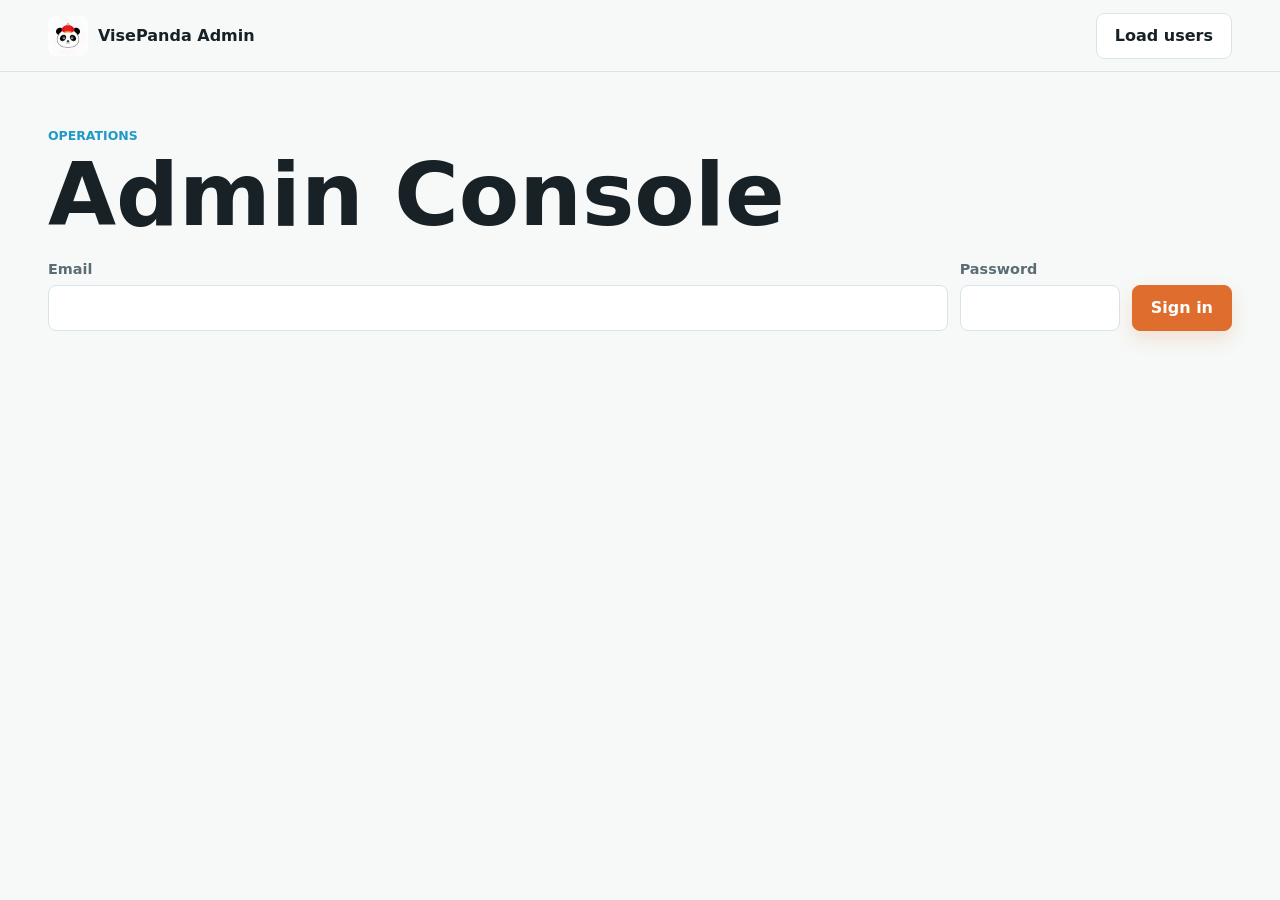
==== web/admin.html @ 82ce8745 "Upgrade visual system for v6.0.4" ====
<!doctype html>
<html lang="en">
  <head>
    <meta charset="utf-8">
    <meta name="viewport" content="width=device-width, initial-scale=1">
    <title>VisePanda Admin</title>
    <link rel="stylesheet" href="/web/app.css?v=20260621-v604">
  </head>
  <body>
    <header class="topbar">
      <a class="brand" href="/">
        <img src="/static/img/logo-panda.jpg" alt="">
        <span>VisePanda Admin</span>
      </a>
      <button class="secondary" id="loadUsers" type="button">Load users</button>
    </header>
    <main class="section">
      <div class="section__head">
        <p class="eyebrow">Operations</p>
        <h1>Admin Console</h1>
      </div>
      <form class="planner" id="adminLogin">
        <label>Email<input name="email" type="email" required></label>
        <label>Password<input name="password" type="password" required></label>
        <button class="primary" type="submit">Sign in</button>
      </form>
      <p class="muted" id="adminStatus"></p>
      <div class="trip-list" id="userList"></div>
    </main>
    <script>
      const adminState = { token: sessionStorage.getItem("vp_admin_token") || "" };
      const status = document.querySelector("#adminStatus");
      const list = document.querySelector("#userList");
      async function adminApi(path, options = {}) {
        const headers = { "Content-Type": "application/json", ...(options.headers || {}) };
        if (adminState.token) headers.Authorization = `Bearer ${adminState.token}`;
        const response = await fetch(path, { ...options, headers });
        const data = await response.json().catch(() => ({}));
        if (!response.ok) throw new Error(data.error?.message || "Request failed");
        return data;
      }
      function renderUsers(users) {
        list.replaceChildren(...users.map((user) => {
          const card = document.createElement("article");
          card.className = "trip-card";
          const title = document.createElement("h3");
          title.textContent = user.email;
          const meta = document.createElement("p");
          meta.className = "meta";
          meta.textContent = `${user.role} | ${user.name || "No name"}`;
          const button = document.createElement("button");
          button.className = "secondary";
          button.type = "button";
          button.textContent = "Delete";
          button.addEventListener("click", async () => {
            await adminApi(`/api/admin/users/${user.id}`, { method: "DELETE" });
            await loadUsers();
          });
          card.append(title, meta, button);
          return card;
        }));
      }
      async function loadUsers() {
        const data = await adminApi("/api/admin/users");
        renderUsers(data.users || []);
        status.textContent = "Users loaded.";
      }
      document.querySelector("#adminLogin").addEventListener("submit", async (event) => {
        event.preventDefault();
        const body = Object.fromEntries(new FormData(event.currentTarget).entries());
        const data = await adminApi("/api/auth/login", { method: "POST", body: JSON.stringify(body) });
        adminState.token = data.token;
        sessionStorage.setItem("vp_admin_token", data.token);
        status.textContent = "Signed in.";
        await loadUsers();
      });
      document.querySelector("#loadUsers").addEventListener("click", () => loadUsers().catch((error) => {
        status.textContent = error.message;
      }));
    </script>
  </body>
</html>
---- web/app.css ----
:root {
  --bg: #f6f9f8;
  --bg-elevated: #fbfdfc;
  --surface: #ffffff;
  --surface-soft: #f1f7f7;
  --surface-tint: #e7f2f4;
  --text: #172126;
  --text-muted: #5b6c75;
  --text-subtle: #71818a;
  --border: #d9e4e8;
  --border-strong: #b9d2da;
  --brand: #1f9ac7;
  --brand-strong: #0d6380;
  --accent: #df6d2d;
  --accent-strong: #b9501f;
  --success: #2d8a63;
  --warning: #b7791f;
  --danger: #b42318;
  --radius: 8px;
  --shadow-soft: 0 8px 24px rgba(23, 33, 38, 0.06);
  --shadow-raised: 0 14px 34px rgba(23, 33, 38, 0.11);
  --shadow-sticky: 0 18px 44px rgba(23, 33, 38, 0.2);
  --focus-ring: 0 0 0 3px rgba(31, 154, 199, 0.18);
  --space-1: 6px;
  --space-2: 10px;
  --space-3: 14px;
  --space-4: 18px;
  --space-5: 24px;
  --space-6: 32px;
  --ink: var(--text);
  --muted: var(--text-muted);
  --line: var(--border);
  --panel: var(--surface);
  --soft: var(--surface-soft);
  --sky: var(--brand);
  --leaf: var(--success);
  --orange: var(--accent);
  --orange-dark: var(--accent-strong);
  --shadow: var(--shadow-raised);
  color-scheme: light;
  font-family: Inter, ui-sans-serif, system-ui, -apple-system, BlinkMacSystemFont, "Segoe UI", sans-serif;
}

* {
  box-sizing: border-box;
}

body {
  margin: 0;
  background: var(--bg);
  color: var(--ink);
  min-height: 100vh;
}

button,
input,
select,
textarea {
  font: inherit;
}

button {
  cursor: pointer;
  transition: background-color 180ms ease, border-color 180ms ease, color 180ms ease, box-shadow 180ms ease, transform 180ms ease;
}

button:active:not(:disabled) {
  transform: translateY(1px);
}

button:disabled {
  cursor: progress;
  opacity: 0.72;
}

svg {
  width: 20px;
  height: 20px;
  fill: none;
  stroke: currentColor;
  stroke-width: 2;
  stroke-linecap: round;
  stroke-linejoin: round;
}

.topbar {
  position: sticky;
  top: 0;
  z-index: 20;
  display: grid;
  grid-template-columns: auto auto;
  align-items: center;
  justify-content: space-between;
  gap: 24px;
  min-height: 72px;
  padding: 12px clamp(18px, 4vw, 48px);
  background: rgba(246, 249, 248, 0.92);
  border-bottom: 1px solid var(--line);
  backdrop-filter: blur(16px);
}

.brand {
  display: inline-flex;
  align-items: center;
  gap: 10px;
  color: var(--ink);
  font-weight: 800;
  text-decoration: none;
}

.brand img {
  width: 40px;
  height: 40px;
  border-radius: 8px;
  object-fit: cover;
}

.nav {
  position: sticky;
  top: 72px;
  z-index: 19;
  display: flex;
  justify-content: center;
  gap: 6px;
  min-height: 58px;
  padding: 8px 18px;
  background: rgba(246, 249, 248, 0.92);
  border-bottom: 1px solid var(--line);
  backdrop-filter: blur(16px);
}

.nav__item,
.link-button {
  border: 0;
  background: transparent;
  color: var(--muted);
}

.nav__item {
  display: inline-flex;
  align-items: center;
  justify-content: center;
  gap: 8px;
  min-width: 78px;
  min-height: 42px;
  border-radius: 8px;
  font-weight: 700;
}

.nav__item svg {
  width: 18px;
  height: 18px;
}

.nav__item.is-active {
  background: var(--surface-tint);
  color: var(--brand-strong);
  box-shadow: inset 0 0 0 1px rgba(31, 154, 199, 0.16);
}

.icon-button {
  display: inline-grid;
  place-items: center;
  width: 42px;
  height: 42px;
  border: 1px solid var(--line);
  border-radius: var(--radius);
  background: var(--panel);
  color: var(--ink);
}

.hero {
  display: grid;
  grid-template-columns: minmax(0, 1.08fr) minmax(360px, 0.92fr);
  gap: 0;
  min-height: calc(100vh - 116px);
  max-height: 760px;
  border-bottom: 1px solid var(--line);
  background: var(--bg-elevated);
}

.hero__media {
  min-height: 440px;
}

.hero__media img {
  width: 100%;
  height: 100%;
  object-fit: cover;
}

.hero__content {
  display: flex;
  flex-direction: column;
  justify-content: center;
  gap: 24px;
  padding: clamp(28px, 6vw, 72px);
}

.eyebrow {
  margin: 0 0 10px;
  color: var(--sky);
  font-size: 0.78rem;
  font-weight: 800;
  letter-spacing: 0;
  text-transform: uppercase;
}

h1,
h2,
h3,
p {
  margin-top: 0;
}

h1 {
  margin-bottom: 0;
  font-size: 5.5rem;
  line-height: 0.95;
  letter-spacing: 0;
}

h2 {
  margin-bottom: 0;
  font-size: 2rem;
  line-height: 1.1;
  letter-spacing: 0;
}

h3 {
  margin-bottom: 8px;
  font-size: 1.05rem;
}

.lead {
  max-width: 620px;
  color: #43545d;
  font-size: 1.12rem;
  line-height: 1.7;
}

.prompt-rail,
.chat-prompts {
  display: flex;
  flex-wrap: wrap;
  gap: 10px;
}

.prompt-rail button,
.chat-prompts button {
  min-height: 38px;
  border: 1px solid #cfe0e5;
  border-radius: 999px;
  padding: 0 14px;
  background: var(--surface-soft);
  color: var(--brand-strong);
  font-weight: 800;
}

.prompt-rail button:hover,
.chat-prompts button:hover {
  border-color: var(--sky);
  background: #e4f3f6;
}

.planner,
.trip-form {
  display: grid;
  grid-template-columns: minmax(220px, 1fr) 160px auto;
  gap: 12px;
  align-items: end;
}

label {
  display: grid;
  gap: 8px;
  color: var(--muted);
  font-size: 0.9rem;
  font-weight: 700;
}

input,
select,
textarea {
  width: 100%;
  border: 1px solid var(--line);
  border-radius: var(--radius);
  background: var(--surface);
  color: var(--ink);
  outline: 0;
}

input,
select {
  height: 46px;
  padding: 0 14px;
}

textarea {
  min-height: 92px;
  padding: 14px;
  resize: vertical;
}

input:focus,
select:focus,
textarea:focus {
  border-color: var(--sky);
  box-shadow: var(--focus-ring);
}

button:focus-visible,
a:focus-visible,
input:focus-visible,
select:focus-visible,
textarea:focus-visible {
  outline: 3px solid rgba(31, 154, 199, 0.34);
  outline-offset: 3px;
}

.primary,
.secondary {
  display: inline-flex;
  align-items: center;
  justify-content: center;
  gap: 8px;
  min-height: 46px;
  border-radius: var(--radius);
  padding: 0 18px;
  font-weight: 800;
}

.primary {
  border: 1px solid var(--orange);
  background: var(--orange);
  color: #fff;
  box-shadow: 0 8px 18px rgba(223, 109, 45, 0.18);
}

.primary:hover {
  background: var(--orange-dark);
  border-color: var(--orange-dark);
}

.secondary {
  border: 1px solid var(--line);
  background: var(--panel);
  color: var(--ink);
}

.secondary:hover,
.icon-button:hover,
.tool-card:hover,
.city-card:hover,
.trip-card:hover {
  border-color: var(--border-strong);
  box-shadow: var(--shadow-raised);
}

.section {
  padding: clamp(28px, 5vw, 56px) clamp(18px, 4vw, 48px);
}

.dashboard {
  display: grid;
  grid-template-columns: minmax(0, 1fr) minmax(280px, 360px);
  gap: 28px;
}

.section__head {
  margin-bottom: 24px;
}

.section__head.row {
  display: flex;
  align-items: end;
  justify-content: space-between;
  gap: 16px;
}

.view-status {
  min-height: 24px;
  margin: -10px 0 18px;
  color: var(--muted);
  font-size: 0.9rem;
  font-weight: 700;
}

.view-status[data-tone="error"] {
  color: var(--danger);
}

.view-status[data-tone="success"] {
  color: var(--success);
}

.search {
  max-width: 360px;
}

.city-strip,
.city-grid,
.tool-grid,
.trip-list {
  display: grid;
  gap: 16px;
}

.city-strip {
  grid-template-columns: repeat(4, minmax(0, 1fr));
}

.city-grid {
  grid-template-columns: repeat(auto-fill, minmax(240px, 1fr));
}

.city-card,
.tool-card,
.readiness,
.tool-detail,
.trip-card,
.chat-shell {
  border: 1px solid var(--line);
  border-radius: var(--radius);
  background: var(--panel);
  box-shadow: var(--shadow-soft);
}

.empty-state,
.skeleton-card {
  border: 1px dashed var(--border-strong);
  border-radius: var(--radius);
  background: var(--surface);
  padding: 18px;
}

.empty-state {
  display: grid;
  gap: 10px;
  min-height: 168px;
  align-content: center;
}

.empty-state h3,
.empty-state p {
  margin-bottom: 0;
}

.empty-state .secondary {
  width: max-content;
}

.skeleton-card {
  display: grid;
  gap: 12px;
}

.skeleton-card span {
  display: block;
  height: 14px;
  border-radius: 999px;
  background: linear-gradient(90deg, #eef5f6, #dfecef, #eef5f6);
  background-size: 220% 100%;
  animation: shimmer 1.2s ease-in-out infinite;
}

.skeleton-card span:first-child {
  height: 120px;
  border-radius: var(--radius);
}

.skeleton-card span:last-child {
  width: 62%;
}

.city-card {
  overflow: hidden;
}

.city-card img {
  width: 100%;
  aspect-ratio: 4 / 3;
  object-fit: cover;
  background: #dce8eb;
}

.city-card__body,
.tool-card,
.trip-card,
.tool-detail,
.readiness {
  padding: 18px;
}

.city-card__body,
.tool-card,
.trip-card {
  display: grid;
  align-content: start;
  gap: 10px;
}

.city-card__body h3,
.tool-card h3,
.trip-card h3 {
  margin-bottom: 0;
}

.city-card__facts,
.trip-card__facts {
  display: flex;
  flex-wrap: wrap;
  gap: 6px;
}

.city-card__facts span,
.trip-card__facts span {
  min-height: 26px;
  border: 1px solid #d9e8ec;
  border-radius: 999px;
  padding: 4px 8px;
  background: var(--surface-soft);
  color: var(--text-muted);
  font-size: 0.78rem;
  font-weight: 800;
}

.meta {
  color: var(--muted);
  font-size: 0.9rem;
  line-height: 1.55;
  margin-bottom: 0;
}

.tags {
  display: flex;
  flex-wrap: wrap;
  gap: 8px;
  margin-top: 14px;
}

.tag {
  border: 1px solid #c9dde4;
  border-radius: 999px;
  padding: 5px 9px;
  background: #eef7f8;
  color: #185b70;
  font-size: 0.78rem;
  font-weight: 700;
}

.readiness ul {
  display: grid;
  gap: 14px;
  margin: 18px 0 0;
  padding: 0;
  list-style: none;
}

.readiness li {
  display: grid;
  grid-template-columns: 18px 1fr;
  gap: 10px;
  align-items: center;
  color: #43545d;
}

.readiness span {
  width: 18px;
  height: 18px;
  border-radius: 6px;
  background: var(--leaf);
}

.chat-shell {
  display: grid;
  grid-template-rows: auto minmax(0, 1fr) auto;
  min-height: 560px;
  overflow: hidden;
}

.chat-prompts {
  padding: 14px 16px;
  border-bottom: 1px solid var(--line);
  background: var(--surface);
}

.chat-log {
  display: flex;
  flex-direction: column;
  gap: 14px;
  min-height: 400px;
  max-height: 58vh;
  overflow: auto;
  padding: 20px;
  background: var(--soft);
}

.message {
  max-width: min(760px, 92%);
  border: 1px solid var(--line);
  border-radius: 8px;
  padding: 14px 16px;
  background: var(--surface);
}

.message.is-user {
  align-self: flex-end;
  border-color: #f0c2a7;
  background: #fff5ef;
}

.message span {
  display: block;
  margin-bottom: 6px;
  color: var(--muted);
  font-size: 0.78rem;
  font-weight: 800;
  text-transform: uppercase;
}

.message p {
  margin: 0;
  line-height: 1.65;
  white-space: pre-wrap;
}

.chat-form {
  display: grid;
  grid-template-columns: 1fr auto;
  gap: 12px;
  padding: 16px;
  border-top: 1px solid var(--line);
  background: var(--surface);
}

.tool-grid {
  grid-template-columns: repeat(auto-fill, minmax(220px, 1fr));
}

.tool-card {
  text-align: left;
}

.tool-card button {
  margin-top: 12px;
  justify-self: start;
}

.tool-detail {
  margin-top: 18px;
}

.tool-detail ul {
  display: grid;
  gap: 10px;
  margin: 12px 0 0;
  padding-left: 20px;
  color: #43545d;
  line-height: 1.55;
}

.trip-form {
  grid-template-columns: minmax(180px, 1fr) minmax(180px, 1fr) 150px 150px auto;
  margin-bottom: 18px;
}

.trip-list {
  grid-template-columns: repeat(auto-fill, minmax(240px, 1fr));
}

.muted {
  color: var(--muted);
}

.auth-dialog {
  border: 1px solid var(--line);
  border-radius: var(--radius);
  background: var(--panel);
  box-shadow: var(--shadow);
  width: min(520px, calc(100vw - 32px));
  padding: 0;
}

.auth-dialog::backdrop {
  background: rgba(23, 33, 38, 0.36);
}

.dialog-close {
  display: flex;
  justify-content: flex-end;
  padding: 12px;
}

.sheet-handle {
  display: none;
}

.auth-layout {
  display: grid;
  gap: 18px;
  padding: 0 24px 24px;
}

.auth-form,
.profile-form {
  display: grid;
  gap: 12px;
}

.link-button {
  min-height: 40px;
  font-weight: 800;
}

.toast {
  position: fixed;
  right: 18px;
  bottom: 18px;
  z-index: 60;
  max-width: min(360px, calc(100vw - 36px));
  min-height: 46px;
  display: grid;
  align-items: center;
  border: 1px solid #bdd7de;
  border-radius: var(--radius);
  padding: 10px 14px;
  background: var(--surface);
  color: var(--ink);
  box-shadow: var(--shadow);
  opacity: 0;
  pointer-events: none;
  transform: translateY(10px);
  transition: opacity 180ms ease, transform 180ms ease;
}

.toast.is-visible {
  opacity: 1;
  transform: translateY(0);
}

.toast[data-tone="error"] {
  border-color: #f3b7b0;
  color: #8f1f17;
}

.is-hidden {
  display: none !important;
}

@media (max-width: 920px) {
  .topbar {
    grid-template-columns: auto auto;
  }

  .nav {
    justify-content: flex-start;
    overflow-x: auto;
  }

  .hero,
  .dashboard {
    grid-template-columns: 1fr;
    max-height: none;
  }

  .hero__media {
    min-height: 320px;
  }

  .planner,
  .trip-form,
  .chat-form {
    grid-template-columns: 1fr;
  }

  .city-strip {
    grid-template-columns: repeat(2, minmax(0, 1fr));
  }
}

@media (max-width: 560px) {
  body {
    padding-bottom: calc(82px + env(safe-area-inset-bottom));
  }

  main {
    overflow-x: hidden;
  }

  .topbar {
    min-height: 58px;
    padding: 9px 14px;
  }

  .brand span {
    display: inline;
    font-size: 0.98rem;
  }

  .brand img {
    width: 36px;
    height: 36px;
  }

  .nav {
    position: fixed;
    top: auto;
    right: 12px;
    bottom: calc(10px + env(safe-area-inset-bottom));
    left: 12px;
    z-index: 30;
    display: grid;
    grid-template-columns: repeat(5, minmax(0, 1fr));
    gap: 2px;
    min-height: 66px;
    padding: 6px;
    overflow: visible;
    border: 1px solid rgba(185, 213, 221, 0.92);
    border-radius: var(--radius);
    background: rgba(255, 255, 255, 0.94);
    box-shadow: var(--shadow-sticky);
    backdrop-filter: blur(18px);
  }

  .nav__item {
    flex-direction: column;
    gap: 3px;
    min-width: 0;
    min-height: 54px;
    border-radius: var(--radius);
    font-size: 0.72rem;
  }

  .nav__item svg {
    width: 19px;
    height: 19px;
  }

  .icon-button {
    width: 40px;
    height: 40px;
  }

  .hero {
    display: flex;
    flex-direction: column;
    min-height: auto;
  }

  .hero__media {
    min-height: 0;
    height: 122px;
  }

  .hero__content {
    gap: 12px;
    padding: 16px 16px 18px;
  }

  h1 {
    font-size: 2.32rem;
  }

  h2 {
    font-size: 1.55rem;
  }

  .lead {
    font-size: 1rem;
    line-height: 1.45;
    display: -webkit-box;
    overflow: hidden;
    -webkit-box-orient: vertical;
    -webkit-line-clamp: 3;
  }

  .prompt-rail,
  .chat-prompts {
    flex-wrap: nowrap;
    margin-right: -16px;
    margin-left: -16px;
    padding-right: 16px;
    padding-left: 16px;
    overflow-x: auto;
    scrollbar-width: none;
  }

  .prompt-rail::-webkit-scrollbar,
  .chat-prompts::-webkit-scrollbar {
    display: none;
  }

  .prompt-rail button,
  .chat-prompts button {
    flex: 0 0 auto;
    min-height: 38px;
    white-space: nowrap;
  }

  .planner {
    grid-template-columns: minmax(0, 1fr) auto;
    gap: 10px;
    padding: 10px;
    border: 1px solid var(--line);
    border-radius: var(--radius);
    background: var(--surface);
    box-shadow: var(--shadow-soft);
  }

  .planner label:first-child {
    grid-column: 1 / -1;
  }

  .planner .primary {
    min-width: 112px;
  }

  input,
  select {
    height: 44px;
  }

  .section {
    padding: 28px 16px;
  }

  .section__head.row {
    display: grid;
    align-items: start;
  }

  .search {
    max-width: none;
  }

  .city-strip {
    display: flex;
    margin-right: -16px;
    overflow-x: auto;
    padding: 0 16px 8px 0;
    scroll-snap-type: x mandatory;
    scrollbar-width: none;
  }

  .city-strip::-webkit-scrollbar {
    display: none;
  }

  .city-strip .city-card {
    flex: 0 0 82%;
    scroll-snap-align: start;
  }

  .city-grid,
  .tool-grid,
  .trip-list {
    grid-template-columns: 1fr;
  }

  .city-card img {
    aspect-ratio: 16 / 10;
  }

  .city-card__body,
  .tool-card,
  .trip-card,
  .tool-detail,
  .readiness {
    padding: 15px;
  }

  .tags {
    gap: 6px;
  }

  .tag {
    max-width: 100%;
    overflow: hidden;
    text-overflow: ellipsis;
    white-space: nowrap;
  }

  .chat-shell {
    min-height: calc(100dvh - 176px);
  }

  .chat-log {
    min-height: 320px;
    max-height: none;
    padding: 14px;
  }

  .message {
    max-width: 94%;
    padding: 12px 13px;
  }

  .chat-form {
    position: sticky;
    bottom: calc(82px + env(safe-area-inset-bottom));
    grid-template-columns: 1fr;
    padding: 12px;
    box-shadow: 0 -10px 26px rgba(23, 33, 38, 0.08);
  }

  .chat-form textarea {
    min-height: 76px;
  }

  body[data-view="chat"] {
    overflow: hidden;
  }

  body[data-view="chat"] main {
    height: calc(100dvh - 58px - 92px - env(safe-area-inset-bottom));
    overflow: hidden;
  }

  body[data-view="chat"] .workspace[data-view-panel="chat"] {
    display: grid !important;
    grid-template-rows: auto minmax(0, 1fr);
    height: 100%;
    padding: 24px 16px 0;
    overflow: hidden;
  }

  body[data-view="chat"] .workspace[data-view-panel="chat"] .section__head {
    margin-bottom: 16px;
  }

  body[data-view="chat"] .chat-shell {
    min-height: 0;
    height: 100%;
  }

  body[data-view="chat"] .chat-log {
    min-height: 0;
    height: auto;
  }

  body[data-view="chat"] .chat-form {
    position: static;
  }

  .trip-form {
    gap: 10px;
    padding: 12px;
    border: 1px solid var(--line);
    border-radius: var(--radius);
    background: var(--surface);
  }

  .auth-dialog {
    position: fixed;
    inset: auto 8px calc(10px + env(safe-area-inset-bottom)) 8px;
    width: auto;
    max-width: none;
    max-height: calc(100dvh - 34px);
    margin: 0;
    border-radius: var(--radius);
    overflow: auto;
  }

  .sheet-handle {
    display: block;
    width: 44px;
    height: 5px;
    margin: 10px auto 0;
    border-radius: 999px;
    background: #c9d9de;
  }

  .dialog-close {
    padding: 6px 10px 0;
  }

  .auth-layout {
    padding: 0 16px 18px;
  }

  .toast {
    right: 14px;
    bottom: calc(92px + env(safe-area-inset-bottom));
    left: 14px;
    max-width: none;
  }
}

@media (prefers-reduced-motion: reduce) {
  *,
  *::before,
  *::after {
    scroll-behavior: auto !important;
    animation-duration: 0.01ms !important;
    animation-iteration-count: 1 !important;
    transition-duration: 0.01ms !important;
  }
}

@keyframes shimmer {
  0% {
    background-position: 120% 0;
  }

  100% {
    background-position: -120% 0;
  }
}
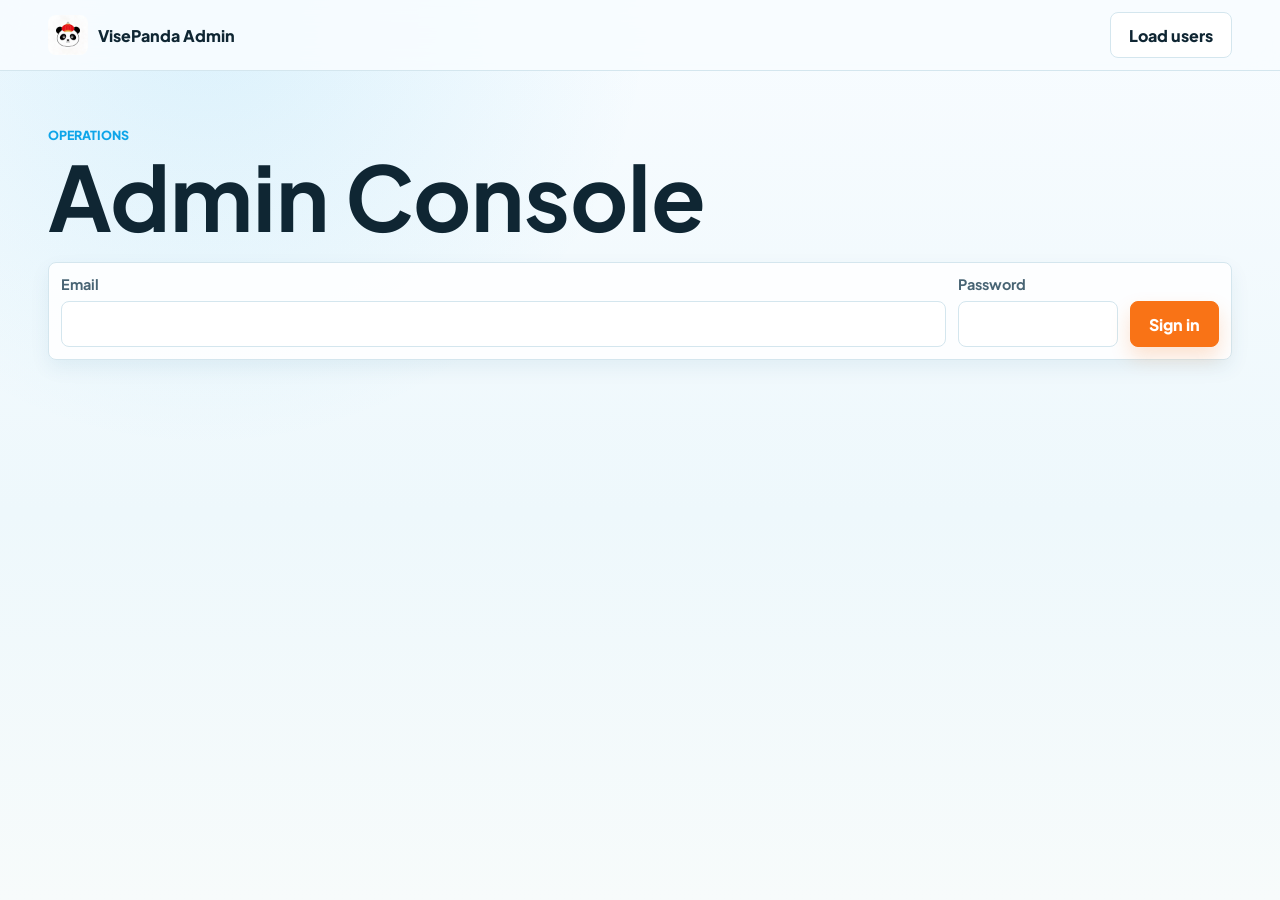
==== commit 4a586291: "Polish mobile layout and app tabs" ====
--- a/web/admin.html
+++ b/web/admin.html
@@ -4,7 +4,7 @@
     <meta charset="utf-8">
     <meta name="viewport" content="width=device-width, initial-scale=1">
     <title>VisePanda Admin</title>
-    <link rel="stylesheet" href="/web/app.css?v=20260621-v604">
+    <link rel="stylesheet" href="/web/app.css?v=20260622-v608-mobile-ui3">
   </head>
   <body>
     <header class="topbar">
--- a/web/app.css
+++ b/web/app.css
@@ -1,26 +1,28 @@
+@import url("https://fonts.googleapis.com/css2?family=Plus+Jakarta+Sans:wght@400;500;600;700;800&display=swap");
+
 :root {
-  --bg: #f6f9f8;
-  --bg-elevated: #fbfdfc;
+  --bg: #eef8fc;
+  --bg-elevated: #f8fcff;
   --surface: #ffffff;
-  --surface-soft: #f1f7f7;
-  --surface-tint: #e7f2f4;
-  --text: #172126;
-  --text-muted: #5b6c75;
-  --text-subtle: #71818a;
-  --border: #d9e4e8;
-  --border-strong: #b9d2da;
-  --brand: #1f9ac7;
-  --brand-strong: #0d6380;
-  --accent: #df6d2d;
-  --accent-strong: #b9501f;
+  --surface-soft: #f3f9fc;
+  --surface-tint: #dff4fb;
+  --text: #0f2633;
+  --text-muted: #486474;
+  --text-subtle: #6f8794;
+  --border: #d4e6ee;
+  --border-strong: #a9cedc;
+  --brand: #0ea5e9;
+  --brand-strong: #075985;
+  --accent: #f97316;
+  --accent-strong: #c2410c;
   --success: #2d8a63;
   --warning: #b7791f;
   --danger: #b42318;
   --radius: 8px;
-  --shadow-soft: 0 8px 24px rgba(23, 33, 38, 0.06);
-  --shadow-raised: 0 14px 34px rgba(23, 33, 38, 0.11);
+  --shadow-soft: 0 8px 20px rgba(7, 89, 133, 0.07);
+  --shadow-raised: 0 16px 34px rgba(7, 89, 133, 0.12);
   --shadow-sticky: 0 18px 44px rgba(23, 33, 38, 0.2);
-  --focus-ring: 0 0 0 3px rgba(31, 154, 199, 0.18);
+  --focus-ring: 0 0 0 3px rgba(14, 165, 233, 0.2);
   --space-1: 6px;
   --space-2: 10px;
   --space-3: 14px;
@@ -38,18 +40,25 @@
   --orange-dark: var(--accent-strong);
   --shadow: var(--shadow-raised);
   color-scheme: light;
-  font-family: Inter, ui-sans-serif, system-ui, -apple-system, BlinkMacSystemFont, "Segoe UI", sans-serif;
+  font-family: "Plus Jakarta Sans", Inter, ui-sans-serif, system-ui, -apple-system, BlinkMacSystemFont, "Segoe UI", sans-serif;
 }
 
 * {
   box-sizing: border-box;
 }
 
+html {
+  overflow-x: hidden;
+}
+
 body {
   margin: 0;
-  background: var(--bg);
+  background:
+    radial-gradient(circle at 16% 0%, rgba(14, 165, 233, 0.12), transparent 28rem),
+    linear-gradient(180deg, #f8fcff 0%, var(--bg) 32rem, #f7fbfb 100%);
   color: var(--ink);
   min-height: 100vh;
+  overflow-x: hidden;
 }
 
 button,
@@ -92,9 +101,9 @@
   align-items: center;
   justify-content: space-between;
   gap: 24px;
-  min-height: 72px;
+  min-height: 68px;
   padding: 12px clamp(18px, 4vw, 48px);
-  background: rgba(246, 249, 248, 0.92);
+  background: rgba(248, 252, 255, 0.9);
   border-bottom: 1px solid var(--line);
   backdrop-filter: blur(16px);
 }
@@ -117,14 +126,14 @@
 
 .nav {
   position: sticky;
-  top: 72px;
+  top: 68px;
   z-index: 19;
   display: flex;
   justify-content: center;
   gap: 6px;
   min-height: 58px;
   padding: 8px 18px;
-  background: rgba(246, 249, 248, 0.92);
+  background: rgba(248, 252, 255, 0.9);
   border-bottom: 1px solid var(--line);
   backdrop-filter: blur(16px);
 }
@@ -137,6 +146,7 @@
 }
 
 .nav__item {
+  position: relative;
   display: inline-flex;
   align-items: center;
   justify-content: center;
@@ -153,9 +163,20 @@
 }
 
 .nav__item.is-active {
-  background: var(--surface-tint);
+  background: #e0f4fd;
   color: var(--brand-strong);
-  box-shadow: inset 0 0 0 1px rgba(31, 154, 199, 0.16);
+  box-shadow: inset 0 0 0 1px rgba(14, 165, 233, 0.2);
+}
+
+.nav__item.is-active::after {
+  position: absolute;
+  right: 14px;
+  bottom: 6px;
+  left: 14px;
+  height: 2px;
+  border-radius: 999px;
+  background: var(--accent);
+  content: "";
 }
 
 .icon-button {
@@ -171,16 +192,23 @@
 
 .hero {
   display: grid;
-  grid-template-columns: minmax(0, 1.08fr) minmax(360px, 0.92fr);
-  gap: 0;
-  min-height: calc(100vh - 116px);
-  max-height: 760px;
+  grid-template-columns: minmax(0, 1fr) minmax(320px, 0.82fr);
+  gap: clamp(18px, 4vw, 48px);
+  align-items: center;
+  min-height: min(680px, calc(100vh - 126px));
+  padding: clamp(28px, 5vw, 62px) clamp(18px, 4vw, 48px);
   border-bottom: 1px solid var(--line);
-  background: var(--bg-elevated);
+  background: transparent;
 }
 
 .hero__media {
-  min-height: 440px;
+  position: relative;
+  min-height: 430px;
+  overflow: hidden;
+  border: 1px solid rgba(169, 206, 220, 0.82);
+  border-radius: var(--radius);
+  background: var(--surface);
+  box-shadow: var(--shadow-raised);
 }
 
 .hero__media img {
@@ -189,12 +217,34 @@
   object-fit: cover;
 }
 
+.hero__media-note {
+  position: absolute;
+  right: 16px;
+  bottom: 16px;
+  left: 16px;
+  display: grid;
+  gap: 4px;
+  border: 1px solid rgba(255, 255, 255, 0.66);
+  border-radius: var(--radius);
+  padding: 14px;
+  background: rgba(255, 255, 255, 0.88);
+  color: var(--text);
+  box-shadow: var(--shadow-soft);
+  backdrop-filter: blur(14px);
+}
+
+.hero__media-note span {
+  color: var(--text-muted);
+  font-size: 0.86rem;
+  line-height: 1.45;
+}
+
 .hero__content {
   display: flex;
   flex-direction: column;
   justify-content: center;
-  gap: 24px;
-  padding: clamp(28px, 6vw, 72px);
+  gap: 18px;
+  padding: 0;
 }
 
 .eyebrow {
@@ -215,7 +265,7 @@
 
 h1 {
   margin-bottom: 0;
-  font-size: 5.5rem;
+  font-size: 5.6rem;
   line-height: 0.95;
   letter-spacing: 0;
 }
@@ -237,6 +287,33 @@
   color: #43545d;
   font-size: 1.12rem;
   line-height: 1.7;
+}
+
+.home-snapshot {
+  display: grid;
+  grid-template-columns: repeat(3, minmax(0, 1fr));
+  gap: 10px;
+}
+
+.home-snapshot article {
+  display: grid;
+  gap: 4px;
+  min-height: 78px;
+  border: 1px solid var(--line);
+  border-radius: var(--radius);
+  padding: 14px;
+  background: rgba(255, 255, 255, 0.78);
+  box-shadow: var(--shadow-soft);
+}
+
+.home-snapshot strong {
+  color: var(--brand-strong);
+}
+
+.home-snapshot span {
+  color: var(--text-muted);
+  font-size: 0.83rem;
+  line-height: 1.35;
 }
 
 .prompt-rail,
@@ -252,7 +329,7 @@
   border: 1px solid #cfe0e5;
   border-radius: 999px;
   padding: 0 14px;
-  background: var(--surface-soft);
+  background: #f7fcff;
   color: var(--brand-strong);
   font-weight: 800;
 }
@@ -269,6 +346,14 @@
   grid-template-columns: minmax(220px, 1fr) 160px auto;
   gap: 12px;
   align-items: end;
+}
+
+.planner {
+  border: 1px solid var(--border);
+  border-radius: var(--radius);
+  padding: 12px;
+  background: rgba(255, 255, 255, 0.88);
+  box-shadow: var(--shadow-soft);
 }
 
 label {
@@ -334,7 +419,7 @@
   border: 1px solid var(--orange);
   background: var(--orange);
   color: #fff;
-  box-shadow: 0 8px 18px rgba(223, 109, 45, 0.18);
+  box-shadow: 0 10px 20px rgba(249, 115, 22, 0.2);
 }
 
 .primary:hover {
@@ -426,6 +511,14 @@
   box-shadow: var(--shadow-soft);
 }
 
+.city-card,
+.tool-card,
+.trip-card,
+.nav__item,
+.mobile-ask-fab {
+  cursor: pointer;
+}
+
 .empty-state,
 .skeleton-card {
   border: 1px dashed var(--border-strong);
@@ -574,15 +667,50 @@
 
 .chat-shell {
   display: grid;
-  grid-template-rows: auto minmax(0, 1fr) auto;
+  grid-template-rows: auto auto auto minmax(0, 1fr) auto;
   min-height: 560px;
   overflow: hidden;
 }
 
+.chat-toolbar {
+  display: grid;
+  grid-template-columns: minmax(180px, 1.1fr) minmax(170px, 0.9fr) minmax(130px, 0.6fr);
+  gap: 12px;
+  padding: 16px;
+  border-bottom: 1px solid var(--line);
+  background: linear-gradient(180deg, #ffffff 0%, #f7fcff 100%);
+}
+
 .chat-prompts {
+  display: grid;
+  grid-template-columns: repeat(4, minmax(180px, 1fr));
+  gap: 12px;
   padding: 14px 16px;
   border-bottom: 1px solid var(--line);
-  background: var(--surface);
+  background: #eef8fc;
+}
+
+.preset-group {
+  display: grid;
+  align-content: start;
+  gap: 8px;
+}
+
+.preset-group h3 {
+  margin: 0;
+  color: var(--text-muted);
+  font-size: 0.78rem;
+  text-transform: uppercase;
+}
+
+.chat-status {
+  display: grid;
+  align-items: center;
+  min-height: 40px;
+  margin: 0;
+  padding: 0 16px;
+  border-bottom: 1px solid var(--line);
+  background: var(--bg-elevated);
 }
 
 .chat-log {
@@ -593,7 +721,9 @@
   max-height: 58vh;
   overflow: auto;
   padding: 20px;
-  background: var(--soft);
+  background:
+    linear-gradient(180deg, rgba(255, 255, 255, 0.56), rgba(239, 248, 252, 0.88)),
+    var(--soft);
 }
 
 .message {
@@ -706,6 +836,14 @@
 .profile-form {
   display: grid;
   gap: 12px;
+}
+
+.google-login {
+  text-decoration: none;
+}
+
+.mobile-ask-fab {
+  display: none;
 }
 
 .link-button {
@@ -781,7 +919,7 @@
 
 @media (max-width: 560px) {
   body {
-    padding-bottom: calc(82px + env(safe-area-inset-bottom));
+    padding-bottom: calc(96px + env(safe-area-inset-bottom));
   }
 
   main {
@@ -791,6 +929,7 @@
   .topbar {
     min-height: 58px;
     padding: 9px 14px;
+    border-bottom-color: rgba(212, 230, 238, 0.72);
   }
 
   .brand span {
@@ -807,17 +946,17 @@
     position: fixed;
     top: auto;
     right: 12px;
-    bottom: calc(10px + env(safe-area-inset-bottom));
+    bottom: calc(8px + env(safe-area-inset-bottom));
     left: 12px;
     z-index: 30;
     display: grid;
     grid-template-columns: repeat(5, minmax(0, 1fr));
     gap: 2px;
-    min-height: 66px;
+    min-height: 72px;
     padding: 6px;
     overflow: visible;
     border: 1px solid rgba(185, 213, 221, 0.92);
-    border-radius: var(--radius);
+    border-radius: 14px;
     background: rgba(255, 255, 255, 0.94);
     box-shadow: var(--shadow-sticky);
     backdrop-filter: blur(18px);
@@ -827,14 +966,22 @@
     flex-direction: column;
     gap: 3px;
     min-width: 0;
-    min-height: 54px;
+    min-height: 60px;
     border-radius: var(--radius);
     font-size: 0.72rem;
   }
 
   .nav__item svg {
-    width: 19px;
-    height: 19px;
+    width: 20px;
+    height: 20px;
+  }
+
+  .nav__item.is-active::after {
+    right: 50%;
+    bottom: 5px;
+    left: auto;
+    width: 18px;
+    transform: translateX(50%);
   }
 
   .icon-button {
@@ -843,23 +990,24 @@
   }
 
   .hero {
-    display: flex;
-    flex-direction: column;
+    display: grid;
     min-height: auto;
+    padding: 16px 14px 20px;
+    gap: 14px;
   }
 
   .hero__media {
     min-height: 0;
-    height: 122px;
+    height: 112px;
   }
 
   .hero__content {
     gap: 12px;
-    padding: 16px 16px 18px;
+    padding: 0;
   }
 
   h1 {
-    font-size: 2.32rem;
+    font-size: 2.42rem;
   }
 
   h2 {
@@ -875,13 +1023,25 @@
     -webkit-line-clamp: 3;
   }
 
+  .hero__media-note {
+    right: 10px;
+    bottom: 10px;
+    left: 10px;
+    padding: 10px;
+  }
+
+  .hero__media-note span {
+    display: none;
+  }
+
   .prompt-rail,
   .chat-prompts {
+    display: flex;
     flex-wrap: nowrap;
-    margin-right: -16px;
-    margin-left: -16px;
-    padding-right: 16px;
-    padding-left: 16px;
+    margin-right: -14px;
+    margin-left: -14px;
+    padding-right: 14px;
+    padding-left: 14px;
     overflow-x: auto;
     scrollbar-width: none;
   }
@@ -898,14 +1058,27 @@
     white-space: nowrap;
   }
 
+  .chat-toolbar {
+    grid-template-columns: 1fr;
+    gap: 10px;
+    padding: 12px;
+  }
+
+  .preset-group {
+    flex: 0 0 78%;
+  }
+
+  .preset-group button {
+    width: 100%;
+    justify-content: flex-start;
+    white-space: normal;
+    text-align: left;
+  }
+
   .planner {
-    grid-template-columns: minmax(0, 1fr) auto;
+    grid-template-columns: 1fr;
     gap: 10px;
     padding: 10px;
-    border: 1px solid var(--line);
-    border-radius: var(--radius);
-    background: var(--surface);
-    box-shadow: var(--shadow-soft);
   }
 
   .planner label:first-child {
@@ -913,7 +1086,23 @@
   }
 
   .planner .primary {
-    min-width: 112px;
+    min-width: 0;
+    padding: 0 12px;
+    width: 100%;
+  }
+
+  .home-snapshot {
+    grid-template-columns: repeat(3, minmax(0, 1fr));
+    gap: 8px;
+  }
+
+  .home-snapshot article {
+    min-height: 68px;
+    padding: 10px;
+  }
+
+  .home-snapshot span {
+    font-size: 0.74rem;
   }
 
   input,
@@ -922,7 +1111,7 @@
   }
 
   .section {
-    padding: 28px 16px;
+    padding: 26px 14px;
   }
 
   .section__head.row {
@@ -936,9 +1125,9 @@
 
   .city-strip {
     display: flex;
-    margin-right: -16px;
+    margin-right: -14px;
     overflow-x: auto;
-    padding: 0 16px 8px 0;
+    padding: 0 14px 8px 0;
     scroll-snap-type: x mandatory;
     scrollbar-width: none;
   }
@@ -948,7 +1137,7 @@
   }
 
   .city-strip .city-card {
-    flex: 0 0 82%;
+    flex: 0 0 84%;
     scroll-snap-align: start;
   }
 
@@ -982,7 +1171,7 @@
   }
 
   .chat-shell {
-    min-height: calc(100dvh - 176px);
+    min-height: calc(100dvh - 156px);
   }
 
   .chat-log {
@@ -998,7 +1187,7 @@
 
   .chat-form {
     position: sticky;
-    bottom: calc(82px + env(safe-area-inset-bottom));
+    bottom: calc(90px + env(safe-area-inset-bottom));
     grid-template-columns: 1fr;
     padding: 12px;
     box-shadow: 0 -10px 26px rgba(23, 33, 38, 0.08);
@@ -1009,20 +1198,20 @@
   }
 
   body[data-view="chat"] {
-    overflow: hidden;
+    overflow: auto;
   }
 
   body[data-view="chat"] main {
-    height: calc(100dvh - 58px - 92px - env(safe-area-inset-bottom));
-    overflow: hidden;
+    height: auto;
+    overflow: visible;
   }
 
   body[data-view="chat"] .workspace[data-view-panel="chat"] {
-    display: grid !important;
-    grid-template-rows: auto minmax(0, 1fr);
-    height: 100%;
-    padding: 24px 16px 0;
-    overflow: hidden;
+    display: block !important;
+    height: auto;
+    min-height: calc(100dvh - 58px);
+    padding: 20px 14px 108px;
+    overflow: visible;
   }
 
   body[data-view="chat"] .workspace[data-view-panel="chat"] .section__head {
@@ -1030,12 +1219,13 @@
   }
 
   body[data-view="chat"] .chat-shell {
-    min-height: 0;
-    height: 100%;
+    min-height: auto;
+    height: auto;
+    overflow: visible;
   }
 
   body[data-view="chat"] .chat-log {
-    min-height: 0;
+    min-height: 240px;
     height: auto;
   }
 
@@ -1053,7 +1243,7 @@
 
   .auth-dialog {
     position: fixed;
-    inset: auto 8px calc(10px + env(safe-area-inset-bottom)) 8px;
+    inset: auto 8px calc(8px + env(safe-area-inset-bottom)) 8px;
     width: auto;
     max-width: none;
     max-height: calc(100dvh - 34px);
@@ -1081,9 +1271,31 @@
 
   .toast {
     right: 14px;
-    bottom: calc(92px + env(safe-area-inset-bottom));
+    bottom: calc(102px + env(safe-area-inset-bottom));
     left: 14px;
     max-width: none;
+  }
+
+  .mobile-ask-fab {
+    position: fixed;
+    right: 18px;
+    bottom: calc(92px + env(safe-area-inset-bottom));
+    z-index: 29;
+    display: inline-flex;
+    align-items: center;
+    gap: 8px;
+    min-height: 48px;
+    border: 1px solid rgba(249, 115, 22, 0.86);
+    border-radius: 999px;
+    padding: 0 16px;
+    background: var(--accent);
+    color: #fff;
+    font-weight: 800;
+    box-shadow: 0 14px 28px rgba(194, 65, 12, 0.22);
+  }
+
+  body[data-view="chat"] .mobile-ask-fab {
+    display: none;
   }
 }
 
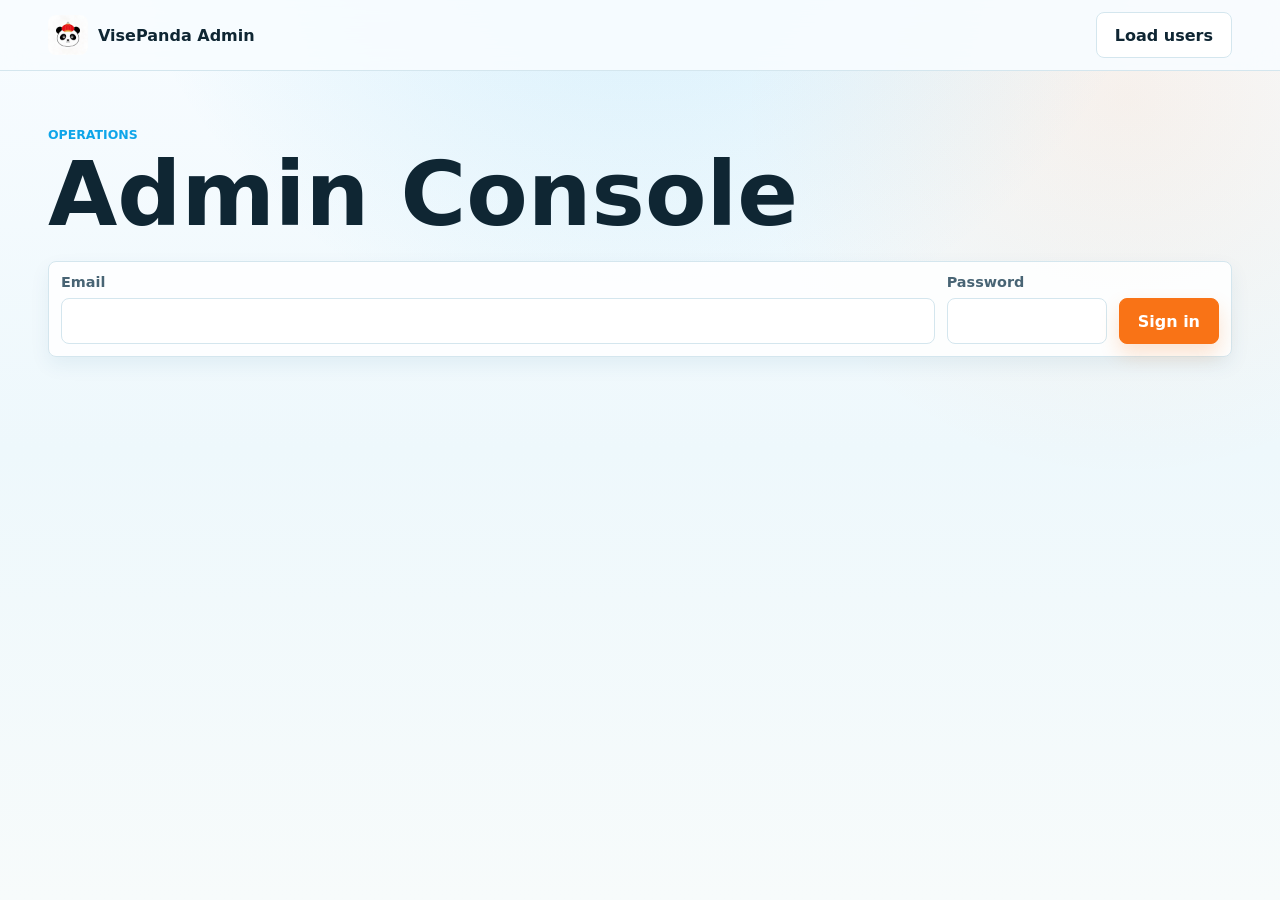
==== commit f9a0ae25: "Implement AI-first chat redesign" ====
--- a/web/admin.html
+++ b/web/admin.html
@@ -4,7 +4,7 @@
     <meta charset="utf-8">
     <meta name="viewport" content="width=device-width, initial-scale=1">
     <title>VisePanda Admin</title>
-    <link rel="stylesheet" href="/web/app.css?v=20260622-v608-mobile-ui3">
+    <link rel="stylesheet" href="/web/app.css?v=20260623-v610-ai-first3">
   </head>
   <body>
     <header class="topbar">
--- a/web/app.css
+++ b/web/app.css
@@ -1,5 +1,3 @@
-@import url("https://fonts.googleapis.com/css2?family=Plus+Jakarta+Sans:wght@400;500;600;700;800&display=swap");
-
 :root {
   --bg: #eef8fc;
   --bg-elevated: #f8fcff;
@@ -54,8 +52,9 @@
 body {
   margin: 0;
   background:
-    radial-gradient(circle at 16% 0%, rgba(14, 165, 233, 0.12), transparent 28rem),
-    linear-gradient(180deg, #f8fcff 0%, var(--bg) 32rem, #f7fbfb 100%);
+    radial-gradient(circle at 50% -12rem, rgba(14, 165, 233, 0.18), transparent 34rem),
+    radial-gradient(circle at 88% 6rem, rgba(249, 115, 22, 0.08), transparent 24rem),
+    linear-gradient(180deg, #f8fcff 0%, var(--bg) 28rem, #f7fbfb 100%);
   color: var(--ink);
   min-height: 100vh;
   overflow-x: hidden;
@@ -108,6 +107,29 @@
   backdrop-filter: blur(16px);
 }
 
+.topbar__actions {
+  display: inline-flex;
+  align-items: center;
+  gap: 10px;
+}
+
+.topbar-link {
+  min-height: 38px;
+  border: 1px solid var(--line);
+  border-radius: var(--radius);
+  padding: 0 14px;
+  background: rgba(255, 255, 255, 0.72);
+  color: var(--text-muted);
+  font-weight: 800;
+}
+
+.topbar-link:hover,
+.topbar-link[aria-current="page"] {
+  border-color: var(--border-strong);
+  background: var(--surface);
+  color: var(--brand-strong);
+}
+
 .brand {
   display: inline-flex;
   align-items: center;
@@ -131,7 +153,7 @@
   display: flex;
   justify-content: center;
   gap: 6px;
-  min-height: 58px;
+  min-height: 56px;
   padding: 8px 18px;
   background: rgba(248, 252, 255, 0.9);
   border-bottom: 1px solid var(--line);
@@ -192,10 +214,10 @@
 
 .hero {
   display: grid;
-  grid-template-columns: minmax(0, 1fr) minmax(320px, 0.82fr);
+  grid-template-columns: minmax(0, 1fr);
   gap: clamp(18px, 4vw, 48px);
   align-items: center;
-  min-height: min(680px, calc(100vh - 126px));
+  min-height: auto;
   padding: clamp(28px, 5vw, 62px) clamp(18px, 4vw, 48px);
   border-bottom: 1px solid var(--line);
   background: transparent;
@@ -317,14 +339,16 @@
 }
 
 .prompt-rail,
-.chat-prompts {
+.chat-prompts,
+.quick-chips {
   display: flex;
   flex-wrap: wrap;
   gap: 10px;
 }
 
 .prompt-rail button,
-.chat-prompts button {
+.chat-prompts button,
+.quick-chips button {
   min-height: 38px;
   border: 1px solid #cfe0e5;
   border-radius: 999px;
@@ -335,7 +359,8 @@
 }
 
 .prompt-rail button:hover,
-.chat-prompts button:hover {
+.chat-prompts button:hover,
+.quick-chips button:hover {
   border-color: var(--sky);
   background: #e4f3f6;
 }
@@ -446,6 +471,32 @@
   padding: clamp(28px, 5vw, 56px) clamp(18px, 4vw, 48px);
 }
 
+.chat-hero {
+  position: relative;
+  min-height: calc(100dvh - 124px);
+  display: grid;
+  align-items: center;
+  padding-block: clamp(22px, 4vw, 42px);
+  overflow: hidden;
+  background:
+    linear-gradient(135deg, rgba(7, 38, 51, 0.92), rgba(7, 89, 133, 0.82)),
+    url("/static/img/great-wall.jpg") center / cover;
+}
+
+.chat-hero::before {
+  position: absolute;
+  inset: 0;
+  background:
+    radial-gradient(circle at 16% 18%, rgba(56, 189, 248, 0.22), transparent 24rem),
+    linear-gradient(180deg, rgba(15, 38, 51, 0.16), rgba(15, 38, 51, 0.72));
+  content: "";
+}
+
+.chat-hero > * {
+  position: relative;
+  z-index: 1;
+}
+
 .dashboard {
   display: grid;
   grid-template-columns: minmax(0, 1fr) minmax(280px, 360px);
@@ -666,10 +717,85 @@
 }
 
 .chat-shell {
-  display: grid;
-  grid-template-rows: auto auto auto minmax(0, 1fr) auto;
-  min-height: 560px;
+  width: min(820px, 100%);
+  margin: 0 auto;
+  display: grid;
+  grid-template-rows: auto auto auto auto minmax(0, 1fr) auto;
+  min-height: min(680px, calc(100dvh - 176px));
   overflow: hidden;
+  border-color: rgba(219, 238, 245, 0.32);
+  background: rgba(255, 255, 255, 0.94);
+  box-shadow: 0 24px 70px rgba(2, 18, 28, 0.32);
+  backdrop-filter: blur(20px);
+}
+
+.chat-welcome {
+  display: grid;
+  justify-items: center;
+  gap: 18px;
+  padding: clamp(24px, 5vw, 38px) 20px 20px;
+  text-align: center;
+  background:
+    radial-gradient(circle at 50% 0%, rgba(14, 165, 233, 0.16), transparent 18rem),
+    linear-gradient(180deg, #ffffff 0%, #f3faff 100%);
+}
+
+.agent-mark {
+  display: inline-flex;
+  align-items: center;
+  gap: 12px;
+  text-align: left;
+}
+
+.agent-mark img {
+  width: 48px;
+  height: 48px;
+  border-radius: 50%;
+  object-fit: cover;
+  box-shadow: 0 0 0 4px rgba(14, 165, 233, 0.12);
+}
+
+.agent-mark strong,
+.agent-mark span {
+  display: block;
+}
+
+.agent-mark strong {
+  color: var(--text);
+  font-size: 1.05rem;
+}
+
+.agent-mark span {
+  color: var(--text-muted);
+  font-size: 0.86rem;
+  font-weight: 800;
+}
+
+.welcome-copy {
+  max-width: 620px;
+}
+
+.welcome-copy h1 {
+  margin-bottom: 12px;
+  font-size: clamp(2.1rem, 3.6rem, 4.2rem);
+  line-height: 0.98;
+}
+
+.welcome-copy p {
+  margin-bottom: 0;
+  color: var(--text-muted);
+  font-size: 1rem;
+  line-height: 1.65;
+}
+
+.quick-chips {
+  justify-content: center;
+  max-width: 680px;
+}
+
+.quick-chips button {
+  background: #fff;
+  box-shadow: 0 6px 14px rgba(7, 89, 133, 0.08);
 }
 
 .chat-toolbar {
@@ -688,6 +814,10 @@
   padding: 14px 16px;
   border-bottom: 1px solid var(--line);
   background: #eef8fc;
+}
+
+.fade-in {
+  animation: fadeSlideIn 320ms ease-out both;
 }
 
 .preset-group {
@@ -726,6 +856,14 @@
     var(--soft);
 }
 
+.chat-hero:not(.has-started) .chat-log {
+  display: none;
+}
+
+.chat-hero:not(.has-started) .chat-shell {
+  min-height: auto;
+}
+
 .message {
   max-width: min(760px, 92%);
   border: 1px solid var(--line);
@@ -762,6 +900,11 @@
   padding: 16px;
   border-top: 1px solid var(--line);
   background: var(--surface);
+}
+
+.chat-form textarea:disabled {
+  background: #eef5f8;
+  color: var(--text-muted);
 }
 
 .tool-grid {
@@ -886,6 +1029,82 @@
   display: none !important;
 }
 
+@media (prefers-color-scheme: dark) {
+  :root {
+    --bg: #071721;
+    --bg-elevated: #0d2431;
+    --surface: #102a38;
+    --surface-soft: #0b1f2b;
+    --surface-tint: #123447;
+    --text: #ecf8ff;
+    --text-muted: #b7cfda;
+    --text-subtle: #8caab8;
+    --border: #244657;
+    --border-strong: #3d6f84;
+    --brand: #38bdf8;
+    --brand-strong: #7dd3fc;
+    --focus-ring: 0 0 0 3px rgba(56, 189, 248, 0.24);
+    color-scheme: dark;
+  }
+
+  body {
+    background:
+      radial-gradient(circle at 50% -12rem, rgba(14, 165, 233, 0.16), transparent 34rem),
+      linear-gradient(180deg, #06141d 0%, #071721 100%);
+  }
+
+  .topbar,
+  .nav {
+    background: rgba(7, 23, 33, 0.88);
+  }
+
+  .topbar-link {
+    background: rgba(16, 42, 56, 0.88);
+    color: var(--text-muted);
+  }
+
+  .topbar-link:hover,
+  .topbar-link[aria-current="page"] {
+    background: #16384a;
+    color: var(--text);
+  }
+
+  .chat-shell,
+  .chat-welcome,
+  .chat-toolbar,
+  .chat-status,
+  .chat-form,
+  .city-card,
+  .tool-card,
+  .trip-card,
+  .readiness,
+  .tool-detail,
+  .planner,
+  .auth-dialog,
+  .toast,
+  input,
+  select,
+  textarea {
+    background-color: var(--surface);
+    color: var(--text);
+  }
+
+  .chat-welcome {
+    background:
+      radial-gradient(circle at 50% 0%, rgba(56, 189, 248, 0.16), transparent 18rem),
+      linear-gradient(180deg, #102a38 0%, #0b1f2b 100%);
+  }
+
+  .message {
+    background: #123242;
+  }
+
+  .message.is-user {
+    border-color: rgba(249, 115, 22, 0.44);
+    background: #3a2418;
+  }
+}
+
 @media (max-width: 920px) {
   .topbar {
     grid-template-columns: auto auto;
@@ -950,7 +1169,7 @@
     left: 12px;
     z-index: 30;
     display: grid;
-    grid-template-columns: repeat(5, minmax(0, 1fr));
+    grid-template-columns: repeat(4, minmax(0, 1fr));
     gap: 2px;
     min-height: 72px;
     padding: 6px;
@@ -996,6 +1215,12 @@
     gap: 14px;
   }
 
+  .topbar-link {
+    min-height: 36px;
+    padding: 0 10px;
+    font-size: 0.82rem;
+  }
+
   .hero__media {
     min-height: 0;
     height: 112px;
@@ -1035,7 +1260,8 @@
   }
 
   .prompt-rail,
-  .chat-prompts {
+  .chat-prompts,
+  .quick-chips {
     display: flex;
     flex-wrap: nowrap;
     margin-right: -14px;
@@ -1047,15 +1273,59 @@
   }
 
   .prompt-rail::-webkit-scrollbar,
-  .chat-prompts::-webkit-scrollbar {
+  .chat-prompts::-webkit-scrollbar,
+  .quick-chips::-webkit-scrollbar {
     display: none;
   }
 
   .prompt-rail button,
-  .chat-prompts button {
+  .chat-prompts button,
+  .quick-chips button {
     flex: 0 0 auto;
     min-height: 38px;
     white-space: nowrap;
+  }
+
+  .chat-hero {
+    min-height: calc(100dvh - 58px);
+    align-items: start;
+    padding: 14px 12px 102px;
+  }
+
+  .chat-shell {
+    min-height: calc(100dvh - 174px);
+    border-radius: 10px;
+  }
+
+  .chat-welcome {
+    gap: 14px;
+    padding: 22px 12px 14px;
+  }
+
+  .welcome-copy h1 {
+    font-size: 2.15rem;
+  }
+
+  .welcome-copy p {
+    font-size: 0.95rem;
+    line-height: 1.5;
+  }
+
+  .quick-chips {
+    justify-content: flex-start;
+    max-width: none;
+    width: auto;
+    margin-right: 0;
+    margin-left: 0;
+    padding-right: 0;
+    padding-left: 0;
+    flex-wrap: wrap;
+    overflow: visible;
+  }
+
+  .quick-chips button {
+    flex: 1 1 calc(50% - 8px);
+    min-width: 132px;
   }
 
   .chat-toolbar {
@@ -1170,12 +1440,8 @@
     white-space: nowrap;
   }
 
-  .chat-shell {
-    min-height: calc(100dvh - 156px);
-  }
-
   .chat-log {
-    min-height: 320px;
+    min-height: 220px;
     max-height: none;
     padding: 14px;
   }
@@ -1207,19 +1473,14 @@
   }
 
   body[data-view="chat"] .workspace[data-view-panel="chat"] {
-    display: block !important;
+    display: grid !important;
     height: auto;
     min-height: calc(100dvh - 58px);
-    padding: 20px 14px 108px;
     overflow: visible;
   }
 
-  body[data-view="chat"] .workspace[data-view-panel="chat"] .section__head {
-    margin-bottom: 16px;
-  }
-
   body[data-view="chat"] .chat-shell {
-    min-height: auto;
+    min-height: calc(100dvh - 174px);
     height: auto;
     overflow: visible;
   }
@@ -1319,3 +1580,15 @@
     background-position: -120% 0;
   }
 }
+
+@keyframes fadeSlideIn {
+  from {
+    opacity: 0;
+    transform: translateY(-8px);
+  }
+
+  to {
+    opacity: 1;
+    transform: translateY(0);
+  }
+}
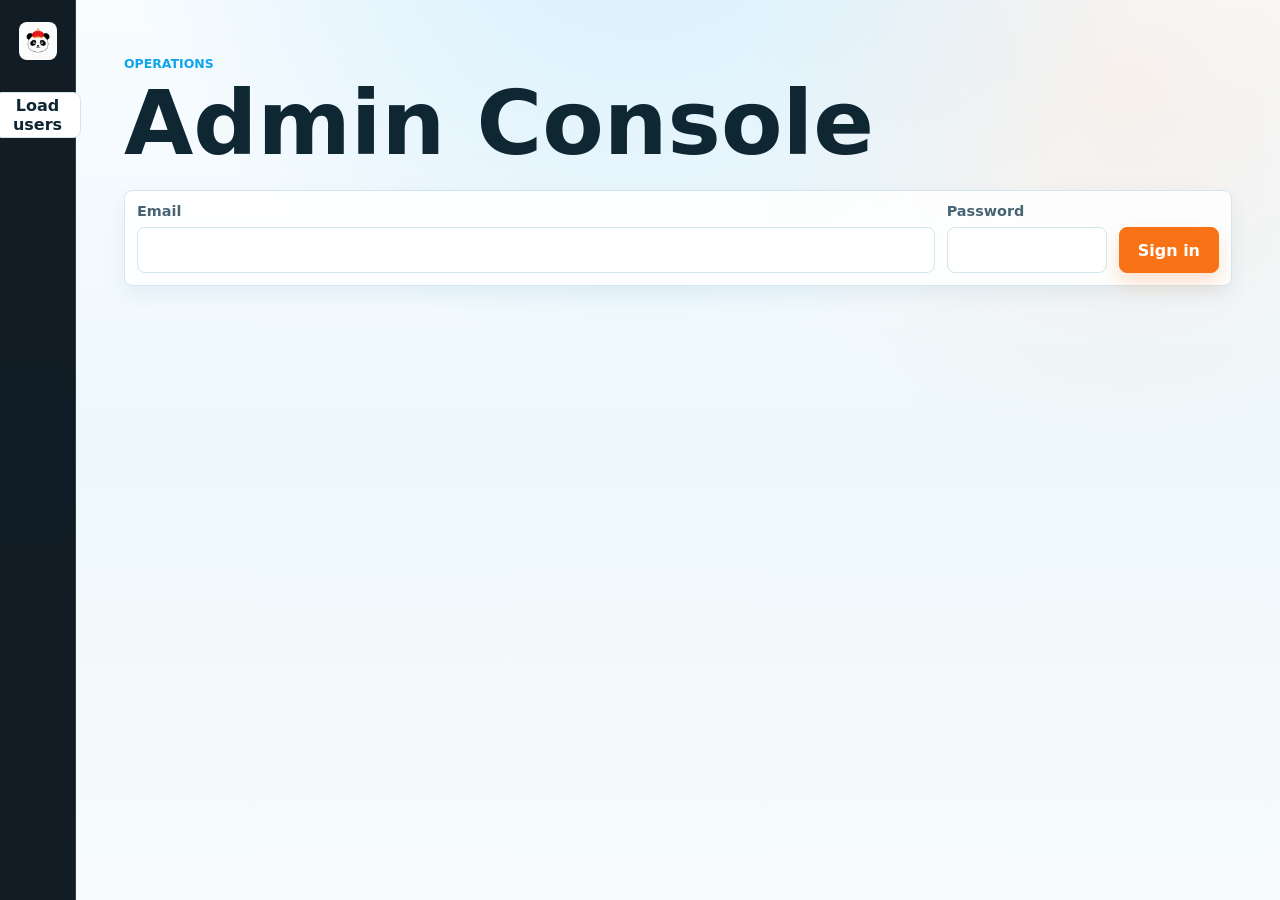
==== commit bd84ee0f: "Expand VisePanda into travel butler translation MVP" ====
--- a/web/admin.html
+++ b/web/admin.html
@@ -4,7 +4,7 @@
     <meta charset="utf-8">
     <meta name="viewport" content="width=device-width, initial-scale=1">
     <title>VisePanda Admin</title>
-    <link rel="stylesheet" href="/web/app.css?v=20260623-v610-ai-first3">
+    <link rel="stylesheet" href="/web/app.css?v=20260623-v621-travel-butler-translate">
   </head>
   <body>
     <header class="topbar">
--- a/web/app.css
+++ b/web/app.css
@@ -56,7 +56,7 @@
     radial-gradient(circle at 88% 6rem, rgba(249, 115, 22, 0.08), transparent 24rem),
     linear-gradient(180deg, #f8fcff 0%, var(--bg) 28rem, #f7fbfb 100%);
   color: var(--ink);
-  min-height: 100vh;
+  min-height: 100dvh;
   overflow-x: hidden;
 }
 
@@ -158,6 +158,7 @@
   background: rgba(248, 252, 255, 0.9);
   border-bottom: 1px solid var(--line);
   backdrop-filter: blur(16px);
+  transition: opacity 180ms ease, transform 180ms ease;
 }
 
 .nav__item,
@@ -201,6 +202,34 @@
   content: "";
 }
 
+.nav__item[data-view="dashboard"] {
+  color: #0f766e;
+}
+
+.nav__item[data-view="chat"] {
+  color: #075985;
+}
+
+.nav__item[data-view="translate"] {
+  color: #0d9488;
+}
+
+.nav__item[data-view="cities"] {
+  color: #b45309;
+}
+
+.nav__item[data-view="map"] {
+  color: #047857;
+}
+
+.nav__item[data-view="tools"] {
+  color: #7c3aed;
+}
+
+.nav__item[data-view="trips"] {
+  color: #be123c;
+}
+
 .icon-button {
   display: inline-grid;
   place-items: center;
@@ -311,13 +340,15 @@
   line-height: 1.7;
 }
 
-.home-snapshot {
+.home-snapshot,
+.dashboard-grid {
   display: grid;
   grid-template-columns: repeat(3, minmax(0, 1fr));
   gap: 10px;
 }
 
-.home-snapshot article {
+.home-snapshot article,
+.dashboard-grid article {
   display: grid;
   gap: 4px;
   min-height: 78px;
@@ -328,18 +359,50 @@
   box-shadow: var(--shadow-soft);
 }
 
-.home-snapshot strong {
+.home-snapshot strong,
+.dashboard-grid strong {
   color: var(--brand-strong);
 }
 
-.home-snapshot span {
+.home-snapshot span,
+.dashboard-grid span {
   color: var(--text-muted);
   font-size: 0.83rem;
   line-height: 1.35;
 }
 
+.dashboard-drive {
+  align-items: start;
+}
+
+.dashboard-main {
+  display: grid;
+  gap: 18px;
+}
+
+.dashboard-list {
+  display: grid;
+  gap: 10px;
+}
+
+.question-card {
+  min-height: 50px;
+  border: 1px solid var(--line);
+  border-radius: var(--radius);
+  padding: 12px 14px;
+  background: var(--surface);
+  color: var(--text);
+  font-weight: 800;
+  line-height: 1.35;
+  text-align: left;
+}
+
+.question-card:hover {
+  border-color: var(--brand);
+  background: var(--surface-tint);
+}
+
 .prompt-rail,
-.chat-prompts,
 .quick-chips {
   display: flex;
   flex-wrap: wrap;
@@ -347,7 +410,6 @@
 }
 
 .prompt-rail button,
-.chat-prompts button,
 .quick-chips button {
   min-height: 38px;
   border: 1px solid #cfe0e5;
@@ -359,7 +421,6 @@
 }
 
 .prompt-rail button:hover,
-.chat-prompts button:hover,
 .quick-chips button:hover {
   border-color: var(--sky);
   background: #e4f3f6;
@@ -479,7 +540,7 @@
   padding-block: clamp(22px, 4vw, 42px);
   overflow: hidden;
   background:
-    linear-gradient(135deg, rgba(7, 38, 51, 0.92), rgba(7, 89, 133, 0.82)),
+    linear-gradient(135deg, rgba(3, 14, 24, 0.94), rgba(5, 36, 52, 0.86) 52%, rgba(58, 18, 12, 0.76)),
     url("/static/img/great-wall.jpg") center / cover;
 }
 
@@ -487,9 +548,22 @@
   position: absolute;
   inset: 0;
   background:
-    radial-gradient(circle at 16% 18%, rgba(56, 189, 248, 0.22), transparent 24rem),
-    linear-gradient(180deg, rgba(15, 38, 51, 0.16), rgba(15, 38, 51, 0.72));
+    linear-gradient(90deg, rgba(125, 211, 252, 0.08) 1px, transparent 1px),
+    linear-gradient(180deg, rgba(125, 211, 252, 0.06) 1px, transparent 1px),
+    linear-gradient(180deg, rgba(3, 14, 24, 0.12), rgba(3, 14, 24, 0.72));
+  background-size: 72px 72px, 72px 72px, auto;
   content: "";
+}
+
+.chat-hero::after {
+  position: absolute;
+  inset: auto 0 0;
+  height: 34%;
+  background:
+    repeating-linear-gradient(135deg, rgba(248, 113, 113, 0.12) 0 1px, transparent 1px 22px),
+    linear-gradient(180deg, transparent, rgba(2, 8, 18, 0.62));
+  content: "";
+  pointer-events: none;
 }
 
 .chat-hero > * {
@@ -717,16 +791,26 @@
 }
 
 .chat-shell {
-  width: min(820px, 100%);
+  width: min(920px, 100%);
   margin: 0 auto;
   display: grid;
-  grid-template-rows: auto auto auto auto minmax(0, 1fr) auto;
+  grid-template-rows: auto auto minmax(0, 1fr) auto auto;
   min-height: min(680px, calc(100dvh - 176px));
   overflow: hidden;
   border-color: rgba(219, 238, 245, 0.32);
   background: rgba(255, 255, 255, 0.94);
   box-shadow: 0 24px 70px rgba(2, 18, 28, 0.32);
   backdrop-filter: blur(20px);
+}
+
+.chat-hero:not(.has-started) .chat-shell {
+  width: min(860px, calc(100vw - 36px));
+  grid-template-rows: auto auto;
+  min-height: auto;
+  border-color: transparent;
+  background: transparent;
+  box-shadow: none;
+  backdrop-filter: none;
 }
 
 .chat-welcome {
@@ -740,6 +824,17 @@
     linear-gradient(180deg, #ffffff 0%, #f3faff 100%);
 }
 
+.chat-hero:not(.has-started) .chat-welcome {
+  gap: 0;
+  padding: 0 24px 24px;
+  background: transparent;
+}
+
+.chat-hero:not(.has-started) .agent-mark,
+.chat-hero:not(.has-started) .quick-chips {
+  display: none;
+}
+
 .agent-mark {
   display: inline-flex;
   align-items: center;
@@ -765,12 +860,20 @@
   font-size: 1.05rem;
 }
 
+.chat-hero:not(.has-started) .agent-mark strong {
+  color: #f8fcff;
+}
+
 .agent-mark span {
   color: var(--text-muted);
   font-size: 0.86rem;
   font-weight: 800;
 }
 
+.chat-hero:not(.has-started) .agent-mark span {
+  color: #a9d8e8;
+}
+
 .welcome-copy {
   max-width: 620px;
 }
@@ -779,6 +882,15 @@
   margin-bottom: 12px;
   font-size: clamp(2.1rem, 3.6rem, 4.2rem);
   line-height: 0.98;
+}
+
+.chat-hero:not(.has-started) .welcome-copy h1 {
+  margin: 0;
+  color: #f8fcff;
+  font-size: 3.25rem;
+  font-weight: 800;
+  letter-spacing: 0;
+  text-shadow: 0 18px 46px rgba(0, 0, 0, 0.42);
 }
 
 .welcome-copy p {
@@ -793,44 +905,26 @@
   max-width: 680px;
 }
 
+.chat-hero:not(.has-started) .quick-chips {
+  max-width: 620px;
+  gap: 8px;
+}
+
 .quick-chips button {
   background: #fff;
   box-shadow: 0 6px 14px rgba(7, 89, 133, 0.08);
 }
 
-.chat-toolbar {
-  display: grid;
-  grid-template-columns: minmax(180px, 1.1fr) minmax(170px, 0.9fr) minmax(130px, 0.6fr);
-  gap: 12px;
-  padding: 16px;
-  border-bottom: 1px solid var(--line);
-  background: linear-gradient(180deg, #ffffff 0%, #f7fcff 100%);
-}
-
-.chat-prompts {
-  display: grid;
-  grid-template-columns: repeat(4, minmax(180px, 1fr));
-  gap: 12px;
-  padding: 14px 16px;
-  border-bottom: 1px solid var(--line);
-  background: #eef8fc;
+.chat-hero:not(.has-started) .quick-chips button {
+  border-color: rgba(180, 220, 232, 0.32);
+  background: rgba(255, 255, 255, 0.09);
+  color: #dff7ff;
+  box-shadow: none;
+  backdrop-filter: blur(12px);
 }
 
 .fade-in {
   animation: fadeSlideIn 320ms ease-out both;
-}
-
-.preset-group {
-  display: grid;
-  align-content: start;
-  gap: 8px;
-}
-
-.preset-group h3 {
-  margin: 0;
-  color: var(--text-muted);
-  font-size: 0.78rem;
-  text-transform: uppercase;
 }
 
 .chat-status {
@@ -843,12 +937,16 @@
   background: var(--bg-elevated);
 }
 
+.chat-status:empty {
+  display: none;
+}
+
 .chat-log {
   display: flex;
   flex-direction: column;
   gap: 14px;
   min-height: 400px;
-  max-height: 58vh;
+  max-height: min(680px, calc(100dvh - 340px));
   overflow: auto;
   padding: 20px;
   background:
@@ -862,6 +960,10 @@
 
 .chat-hero:not(.has-started) .chat-shell {
   min-height: auto;
+}
+
+.chat-hero:not(.has-started) .chat-status {
+  display: none;
 }
 
 .message {
@@ -893,6 +995,30 @@
   white-space: pre-wrap;
 }
 
+.followup-suggestions {
+  display: flex;
+  flex-wrap: wrap;
+  gap: 10px;
+  padding: 0 16px 14px;
+  background: var(--soft);
+}
+
+.followup-button {
+  min-height: 38px;
+  border: 1px solid var(--border);
+  border-radius: 999px;
+  padding: 0 13px;
+  background: var(--surface);
+  color: var(--brand-strong);
+  font-size: 0.86rem;
+  font-weight: 800;
+}
+
+.followup-button:hover {
+  border-color: var(--brand);
+  background: var(--surface-tint);
+}
+
 .chat-form {
   display: grid;
   grid-template-columns: 1fr auto;
@@ -902,6 +1028,48 @@
   background: var(--surface);
 }
 
+.chat-hero:not(.has-started) .chat-form {
+  align-items: end;
+  gap: 12px;
+  margin: 0;
+  border: 1px solid rgba(204, 231, 241, 0.58);
+  border-radius: 18px;
+  padding: 14px;
+  background: #f8fcff;
+  box-shadow: 0 22px 56px rgba(0, 0, 0, 0.32);
+}
+
+.chat-hero:not(.has-started) .chat-form textarea {
+  min-height: 112px;
+  border: 0;
+  background: transparent;
+  color: #0f2633;
+  font-size: 1.05rem;
+  resize: none;
+  box-shadow: none;
+}
+
+.chat-hero:not(.has-started) .chat-form textarea::placeholder {
+  color: #668091;
+}
+
+.chat-hero:not(.has-started) .chat-form .primary {
+  width: 52px;
+  min-width: 52px;
+  min-height: 52px;
+  border-radius: 50%;
+  padding: 0;
+}
+
+.chat-hero:not(.has-started) .send-label {
+  position: absolute;
+  width: 1px;
+  height: 1px;
+  overflow: hidden;
+  clip: rect(0, 0, 0, 0);
+  white-space: nowrap;
+}
+
 .chat-form textarea:disabled {
   background: #eef5f8;
   color: var(--text-muted);
@@ -909,6 +1077,138 @@
 
 .tool-grid {
   grid-template-columns: repeat(auto-fill, minmax(220px, 1fr));
+}
+
+.map-board {
+  display: grid;
+  grid-template-columns: minmax(280px, 1.2fr) repeat(2, minmax(220px, 1fr));
+  gap: 16px;
+}
+
+.map-canvas,
+.map-card {
+  border: 1px solid var(--line);
+  border-radius: var(--radius);
+  background: var(--surface);
+  box-shadow: var(--shadow-soft);
+}
+
+.map-canvas {
+  grid-row: span 2;
+  min-height: 360px;
+  display: grid;
+  align-content: center;
+  gap: 14px;
+  padding: 24px;
+  background:
+    linear-gradient(90deg, rgba(14, 165, 233, 0.08) 1px, transparent 1px),
+    linear-gradient(180deg, rgba(14, 165, 233, 0.08) 1px, transparent 1px),
+    radial-gradient(circle at 30% 30%, rgba(249, 115, 22, 0.14), transparent 10rem),
+    var(--surface);
+  background-size: 46px 46px, 46px 46px, auto, auto;
+}
+
+.map-pin {
+  width: max-content;
+  border: 1px solid rgba(249, 115, 22, 0.32);
+  border-radius: 999px;
+  padding: 7px 11px;
+  background: #fff5ef;
+  color: var(--accent-strong);
+  font-size: 0.82rem;
+  font-weight: 800;
+}
+
+.map-pin:nth-child(even) {
+  justify-self: end;
+}
+
+.map-card {
+  padding: 18px;
+}
+
+.translate-shell {
+  display: grid;
+  grid-template-columns: minmax(280px, 0.9fr) minmax(320px, 1.2fr);
+  gap: 16px;
+}
+
+.voice-card,
+.translation-card,
+.phrase-library,
+.translation-history {
+  border: 1px solid var(--line);
+  border-radius: var(--radius);
+  background: var(--surface);
+  box-shadow: var(--shadow-soft);
+}
+
+.voice-card {
+  display: grid;
+  gap: 16px;
+  align-content: start;
+  padding: 18px;
+}
+
+.translation-card {
+  display: grid;
+  gap: 14px;
+  padding: 18px;
+}
+
+.translation-actions {
+  display: flex;
+  flex-wrap: wrap;
+  gap: 10px;
+}
+
+.translation-output {
+  display: block;
+  min-height: 82px;
+  border: 1px solid var(--border);
+  border-radius: var(--radius);
+  padding: 14px;
+  background: var(--surface-soft);
+  color: var(--text);
+  line-height: 1.6;
+}
+
+.phrase-library,
+.translation-history {
+  display: grid;
+  grid-column: 1 / -1;
+  grid-template-columns: repeat(auto-fill, minmax(210px, 1fr));
+  gap: 10px;
+  padding: 14px;
+}
+
+.phrase-card,
+.history-card {
+  display: grid;
+  gap: 6px;
+  min-height: 110px;
+  border: 1px solid var(--border);
+  border-radius: var(--radius);
+  padding: 12px;
+  background: var(--surface);
+  color: var(--text);
+  text-align: left;
+}
+
+.phrase-card:hover {
+  border-color: var(--brand);
+  background: var(--surface-tint);
+}
+
+.phrase-card span,
+.history-card span {
+  color: var(--text-muted);
+  line-height: 1.45;
+}
+
+.phrase-card small {
+  color: var(--text-subtle);
+  font-weight: 800;
 }
 
 .tool-card {
@@ -1027,6 +1327,169 @@
 
 .is-hidden {
   display: none !important;
+}
+
+@media (min-width: 1440px) {
+  .chat-shell {
+    width: min(1120px, calc(100vw - 180px));
+  }
+
+  .message {
+    max-width: min(880px, 92%);
+  }
+
+  .city-grid {
+    grid-template-columns: repeat(auto-fill, minmax(220px, 1fr));
+  }
+}
+
+@media (min-width: 761px) {
+  body {
+    padding-left: 76px;
+  }
+
+  .topbar {
+    position: fixed;
+    top: 0;
+    bottom: 0;
+    left: 0;
+    z-index: 31;
+    display: flex;
+    flex-direction: column;
+    justify-content: flex-start;
+    width: 76px;
+    min-height: 100dvh;
+    padding: 14px 10px;
+    border-right: 1px solid rgba(180, 220, 232, 0.18);
+    border-bottom: 0;
+    background: rgba(3, 14, 24, 0.94);
+    backdrop-filter: none;
+  }
+
+  .brand {
+    justify-content: center;
+    width: 54px;
+    height: 54px;
+  }
+
+  .brand span,
+  .nav__item span,
+  .topbar-link span {
+    position: absolute;
+    width: 1px;
+    height: 1px;
+    overflow: hidden;
+    clip: rect(0, 0, 0, 0);
+    white-space: nowrap;
+  }
+
+  .brand img {
+    width: 38px;
+    height: 38px;
+  }
+
+  .topbar__actions {
+    flex-direction: column;
+    gap: 10px;
+    margin-top: auto;
+  }
+
+  .topbar-link,
+  .icon-button {
+    width: 48px;
+    height: 48px;
+    min-height: 48px;
+    border-color: rgba(180, 220, 232, 0.2);
+    background: rgba(255, 255, 255, 0.05);
+    color: #dff7ff;
+  }
+
+  .topbar-link {
+    display: inline-grid;
+    place-items: center;
+    padding: 0;
+  }
+
+  .nav {
+    position: fixed;
+    top: 86px;
+    bottom: 130px;
+    left: 0;
+    z-index: 30;
+    flex-direction: column;
+    align-items: center;
+    justify-content: flex-start;
+    width: 76px;
+    min-height: 0;
+    padding: 8px 10px;
+    border-right: 1px solid rgba(180, 220, 232, 0.18);
+    border-bottom: 0;
+    background: rgba(3, 14, 24, 0.94);
+    backdrop-filter: none;
+  }
+
+  .nav__item {
+    width: 48px;
+    min-width: 48px;
+    min-height: 48px;
+    padding: 0;
+    color: #a9d8e8;
+  }
+
+  .nav__item[data-view="dashboard"] {
+    color: #5eead4;
+  }
+
+  .nav__item[data-view="chat"] {
+    color: #7dd3fc;
+  }
+
+  .nav__item[data-view="translate"] {
+    color: #5eead4;
+  }
+
+  .nav__item[data-view="cities"] {
+    color: #fdba74;
+  }
+
+  .nav__item[data-view="map"] {
+    color: #86efac;
+  }
+
+  .nav__item[data-view="tools"] {
+    color: #c4b5fd;
+  }
+
+  .nav__item[data-view="trips"] {
+    color: #fda4af;
+  }
+
+  .nav__item svg,
+  .topbar-link svg {
+    width: 22px;
+    height: 22px;
+  }
+
+  .nav__item.is-active {
+    background: rgba(14, 165, 233, 0.18);
+    color: #f8fcff;
+    box-shadow: inset 0 0 0 1px rgba(125, 211, 252, 0.28);
+  }
+
+  .nav__item.is-active::after {
+    top: 12px;
+    right: auto;
+    bottom: 12px;
+    left: -10px;
+    width: 3px;
+    height: auto;
+    background: var(--accent);
+  }
+
+  .chat-hero {
+    min-height: 100dvh;
+    padding: 64px 32px;
+  }
 }
 
 @media (prefers-color-scheme: dark) {
@@ -1071,7 +1534,6 @@
 
   .chat-shell,
   .chat-welcome,
-  .chat-toolbar,
   .chat-status,
   .chat-form,
   .city-card,
@@ -1169,9 +1631,9 @@
     left: 12px;
     z-index: 30;
     display: grid;
-    grid-template-columns: repeat(4, minmax(0, 1fr));
+    grid-template-columns: repeat(7, minmax(0, 1fr));
     gap: 2px;
-    min-height: 72px;
+    min-height: 60px;
     padding: 6px;
     overflow: visible;
     border: 1px solid rgba(185, 213, 221, 0.92);
@@ -1185,9 +1647,18 @@
     flex-direction: column;
     gap: 3px;
     min-width: 0;
-    min-height: 60px;
+    min-height: 48px;
     border-radius: var(--radius);
     font-size: 0.72rem;
+  }
+
+  .nav__item span {
+    position: absolute;
+    width: 1px;
+    height: 1px;
+    overflow: hidden;
+    clip: rect(0, 0, 0, 0);
+    white-space: nowrap;
   }
 
   .nav__item svg {
@@ -1260,7 +1731,6 @@
   }
 
   .prompt-rail,
-  .chat-prompts,
   .quick-chips {
     display: flex;
     flex-wrap: nowrap;
@@ -1273,13 +1743,11 @@
   }
 
   .prompt-rail::-webkit-scrollbar,
-  .chat-prompts::-webkit-scrollbar,
   .quick-chips::-webkit-scrollbar {
     display: none;
   }
 
   .prompt-rail button,
-  .chat-prompts button,
   .quick-chips button {
     flex: 0 0 auto;
     min-height: 38px;
@@ -1304,6 +1772,10 @@
 
   .welcome-copy h1 {
     font-size: 2.15rem;
+  }
+
+  .chat-hero:not(.has-started) .welcome-copy h1 {
+    font-size: 2.35rem;
   }
 
   .welcome-copy p {
@@ -1328,23 +1800,6 @@
     min-width: 132px;
   }
 
-  .chat-toolbar {
-    grid-template-columns: 1fr;
-    gap: 10px;
-    padding: 12px;
-  }
-
-  .preset-group {
-    flex: 0 0 78%;
-  }
-
-  .preset-group button {
-    width: 100%;
-    justify-content: flex-start;
-    white-space: normal;
-    text-align: left;
-  }
-
   .planner {
     grid-template-columns: 1fr;
     gap: 10px;
@@ -1361,17 +1816,20 @@
     width: 100%;
   }
 
-  .home-snapshot {
+  .home-snapshot,
+  .dashboard-grid {
     grid-template-columns: repeat(3, minmax(0, 1fr));
     gap: 8px;
   }
 
-  .home-snapshot article {
+  .home-snapshot article,
+  .dashboard-grid article {
     min-height: 68px;
     padding: 10px;
   }
 
-  .home-snapshot span {
+  .home-snapshot span,
+  .dashboard-grid span {
     font-size: 0.74rem;
   }
 
@@ -1413,7 +1871,11 @@
 
   .city-grid,
   .tool-grid,
-  .trip-list {
+  .trip-list,
+  .map-board,
+  .translate-shell,
+  .phrase-library,
+  .translation-history {
     grid-template-columns: 1fr;
   }
 
@@ -1480,18 +1942,37 @@
   }
 
   body[data-view="chat"] .chat-shell {
-    min-height: calc(100dvh - 174px);
+    min-height: 0;
+    height: calc(100dvh - 174px);
+    overflow: hidden;
+  }
+
+  body[data-view="chat"] .chat-log {
+    min-height: 0;
     height: auto;
+    overflow: auto;
+  }
+
+  body[data-view="chat"] .chat-form {
+    min-height: 148px;
+    position: static;
+  }
+
+  body[data-view="chat"] .chat-hero:not(.has-started) .chat-shell {
+    height: auto;
+    min-height: auto;
     overflow: visible;
   }
 
-  body[data-view="chat"] .chat-log {
-    min-height: 240px;
-    height: auto;
-  }
-
-  body[data-view="chat"] .chat-form {
-    position: static;
+  body[data-view="chat"] .chat-hero:not(.has-started) .chat-form {
+    grid-template-columns: 1fr auto;
+    min-height: auto;
+  }
+
+  body[data-view="chat"].is-chat-composing .nav {
+    opacity: 0;
+    pointer-events: none;
+    transform: translateY(calc(100% + 24px));
   }
 
   .trip-form {
